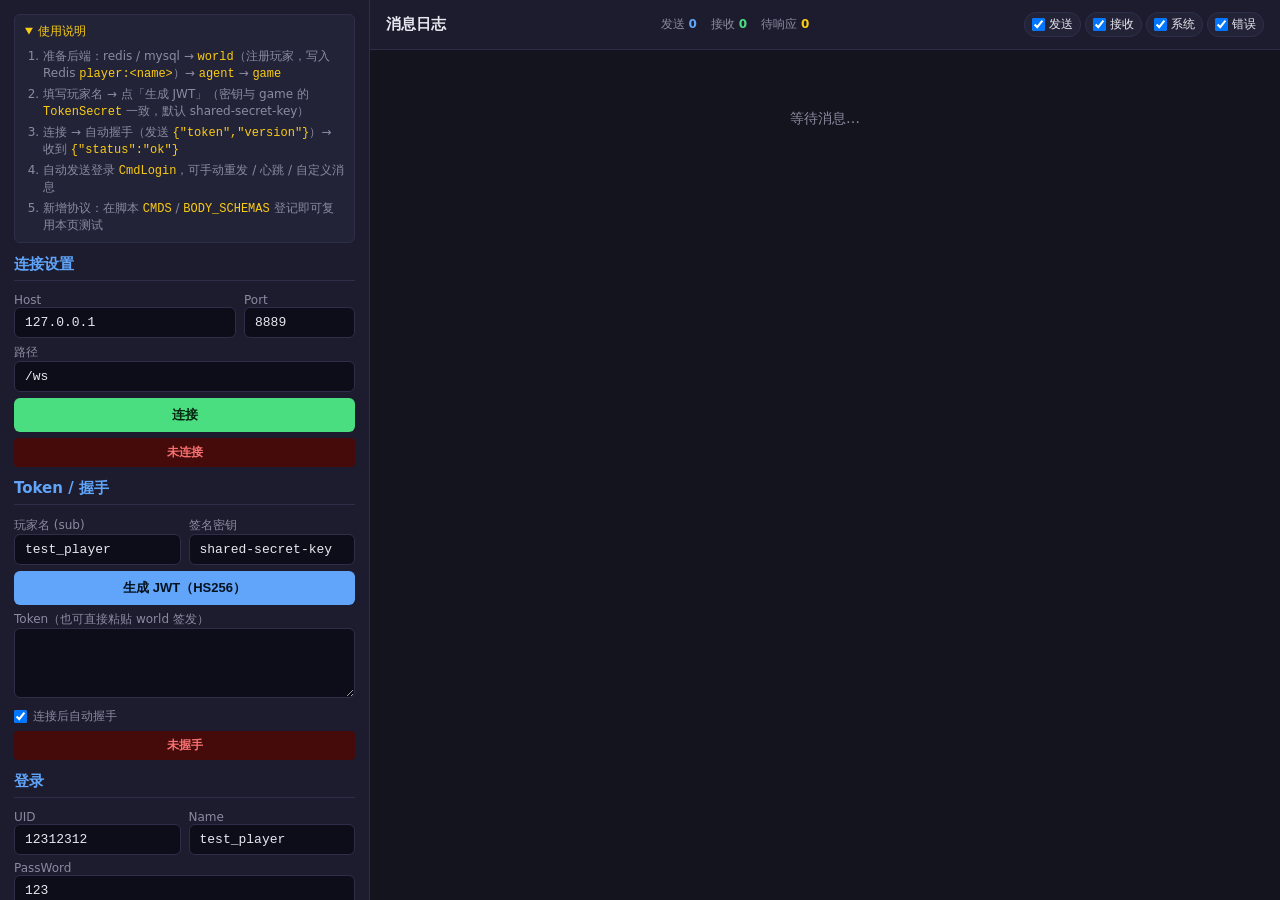
==== client/ws_protocol_test.html @ 37faf75b "chore: 删除旧测试客户端 移除 client 目录下旧 Go 客户端（client1/rpc_client/unified/ws）与 ws_test.html，保留 ws_protocol_te" ====
<!DOCTYPE html>
<html lang="zh-CN">
<head>
<meta charset="UTF-8">
<meta name="viewport" content="width=device-width, initial-scale=1.0">
<title>Simple Game — WebSocket 协议测试台</title>
<style>
  :root {
    --bg:#14141f; --panel:#1c1c2e; --panel2:#232338; --border:#2e2e4a;
    --text:#e8e8f0; --dim:#8a8aa0; --green:#4ade80; --red:#f87171;
    --blue:#60a5fa; --yellow:#facc15; --purple:#c084fc;
    --mono:'Cascadia Code','Consolas','Courier New',monospace;
  }
  * { box-sizing:border-box; margin:0; padding:0 }
  body { font-family:'Segoe UI','Microsoft YaHei',system-ui,sans-serif; background:var(--bg);
         color:var(--text); height:100vh; overflow:hidden; display:flex }
  ::-webkit-scrollbar { width:8px; height:8px }
  ::-webkit-scrollbar-thumb { background:var(--border); border-radius:4px }
  ::-webkit-scrollbar-track { background:transparent }

  /* ── 左侧面板 ── */
  aside { width:370px; min-width:370px; background:var(--panel); border-right:1px solid var(--border);
          display:flex; flex-direction:column; overflow-y:auto; padding:14px; gap:12px }
  aside h2 { font-size:15px; color:var(--blue); border-bottom:1px solid var(--border); padding-bottom:6px }
  aside h3 { font-size:12px; color:var(--dim); margin-top:2px }
  section { display:flex; flex-direction:column; gap:6px }
  label { font-size:12px; color:var(--dim); display:block }
  input,select,textarea { width:100%; padding:7px 10px; border:1px solid var(--border); border-radius:6px;
          font-size:13px; outline:none; background:#0d0d1a; color:var(--text); font-family:var(--mono) }
  input:focus,select:focus,textarea:focus { border-color:var(--blue) }
  textarea { resize:vertical; min-height:52px }
  button { cursor:pointer; font-weight:600; border:none; border-radius:6px; padding:8px 12px;
           font-size:13px; transition:filter .15s }
  button:hover { filter:brightness(1.12) }
  button:active { filter:brightness(.94) }
  .row { display:flex; gap:8px }
  .row>* { flex:1; min-width:0 }
  .btn-connect { background:var(--green); color:#06240f }
  .btn-connect.connected { background:var(--red); color:#2b0606 }
  .btn-primary { background:var(--blue); color:#04121f }
  .btn-heart { background:#22d3ee; color:#041318 }
  .btn-plain { background:var(--panel2); color:var(--text); border:1px solid var(--border) }
  .btn-ghost { background:transparent; color:var(--dim); border:1px dashed var(--border) }
  .status { font-size:12px; padding:6px 10px; border-radius:4px; text-align:center; font-weight:600 }
  .status.on { background:#14532d; color:var(--green) }
  .status.off { background:#450a0a; color:var(--red) }
  .chk { display:flex; align-items:center; gap:6px; font-size:12px; color:var(--dim) }
  .chk input { width:auto }
  .preset-btns { display:flex; flex-wrap:wrap; gap:5px }
  .preset-btns button { width:auto; padding:5px 10px; font-size:12px }
  details.help { background:var(--panel2); border:1px solid var(--border); border-radius:6px; padding:8px 10px }
  details.help summary { cursor:pointer; font-size:12px; color:var(--yellow) }
  details.help ol { margin:8px 0 0 18px; font-size:12px; color:var(--dim); display:flex; flex-direction:column; gap:4px }
  details.help code { color:var(--yellow); font-family:var(--mono) }
  .field-label { display:flex; justify-content:space-between; align-items:baseline }
  .field-label .hint { color:var(--dim); font-size:11px }
  .token-box textarea { min-height:70px; font-size:11px; word-break:break-all }

  /* ── 右侧消息区 ── */
  main { flex:1; display:flex; flex-direction:column; min-width:0 }
  .main-head { padding:12px 16px; background:var(--panel); border-bottom:1px solid var(--border);
               display:flex; justify-content:space-between; align-items:center; gap:12px; flex-wrap:wrap }
  .main-head h2 { font-size:15px }
  .stats { font-size:12px; color:var(--dim); display:flex; gap:14px }
  .stats b { color:var(--text) }
  .stats .s-sent b { color:var(--blue) }
  .stats .s-recv b { color:var(--green) }
  .stats .s-pend b { color:var(--yellow) }
  .filters { display:flex; gap:4px; align-items:center; font-size:12px; color:var(--dim) }
  .filters label { display:flex; align-items:center; gap:4px; cursor:pointer; padding:3px 7px;
                   border:1px solid var(--border); border-radius:12px }
  .filters label.on { background:var(--panel2); color:var(--text) }
  .filters input { width:auto }

  .log-list { flex:1; overflow-y:auto; padding:10px 14px; display:flex; flex-direction:column; gap:6px }
  .entry { padding:7px 10px; border-radius:5px; font-size:12.5px; font-family:var(--mono);
           line-height:1.55; white-space:pre-wrap; word-break:break-all; border-left:3px solid transparent }
  .entry .ts { color:var(--dim); margin-right:8px; font-size:11px }
  .entry .arrow { font-weight:700 }
  .entry .label { background:var(--panel2); padding:1px 6px; border-radius:3px; font-size:11px }
  .entry .cmd { color:var(--purple) }
  .entry .match { color:var(--green); font-weight:600 }
  .entry .pill { padding:1px 6px; border-radius:3px; font-size:11px; font-weight:700 }
  .entry .pill.t1 { background:#1e3a8a55; color:var(--blue) }
  .entry .pill.t2 { background:#14532d55; color:var(--green) }
  .entry .pill.t3 { background:#4a044e55; color:var(--purple) }
  .entry details { margin-top:4px }
  .entry summary { cursor:pointer; color:var(--dim); font-size:11.5px }
  .entry .kv { color:var(--dim); font-size:11.5px; margin-top:3px }
  .entry .err-text { color:var(--red) }
  .entry .hex { color:#7dd3fc; font-size:11px; word-break:break-all }
  .entry.sent { background:#1e3a8a22; border-left-color:var(--blue) }
  .entry.sent .arrow { color:var(--blue) }
  .entry.recv { background:#14532d22; border-left-color:var(--green) }
  .entry.recv .arrow { color:var(--green) }
  .entry.info { background:#713f1218; border-left-color:var(--yellow) }
  .entry.handshake { background:#1e3a8a33; border-left-color:var(--blue) }
  .entry.server { background:#4a044e22; border-left-color:var(--purple) }
  .entry.error { background:#7f1d1d30; border-left-color:var(--red) }
  .empty { color:var(--dim); text-align:center; margin-top:50px; font-size:14px }
</style>
</head>
<body>

<aside>
  <details class="help" open>
    <summary>使用说明</summary>
    <ol>
      <li>准备后端：redis / mysql → <code>world</code>（注册玩家，写入 Redis <code>player:&lt;name&gt;</code>）→ <code>agent</code> → <code>game</code></li>
      <li>填写玩家名 → 点「生成 JWT」（密钥与 game 的 <code>TokenSecret</code> 一致，默认 shared-secret-key）</li>
      <li>连接 → 自动握手（发送 <code>{"token","version"}</code>）→ 收到 <code>{"status":"ok"}</code></li>
      <li>自动发送登录 <code>CmdLogin</code>，可手动重发 / 心跳 / 自定义消息</li>
      <li>新增协议：在脚本 <code>CMDS</code> / <code>BODY_SCHEMAS</code> 登记即可复用本页测试</li>
    </ol>
  </details>

  <h2>连接设置</h2>
  <section>
    <div class="row">
      <div style="flex:2"><label>Host</label><input id="host" value="127.0.0.1"></div>
      <div style="flex:1"><label>Port</label><input id="port" value="8889"></div>
    </div>
    <div><label>路径</label><input id="path" value="/ws"></div>
    <button id="btnConn" class="btn-connect" onclick="toggleConnect()">连接</button>
    <div id="status" class="status off">未连接</div>
  </section>

  <h2>Token / 握手</h2>
  <section>
    <div class="row">
      <div><label>玩家名 (sub)</label><input id="playerName" value="test_player"></div>
      <div><label>签名密钥</label><input id="tokenSecret" value="shared-secret-key"></div>
    </div>
    <button class="btn-primary" onclick="generateJWT()">生成 JWT（HS256）</button>
    <div class="token-box"><label>Token（也可直接粘贴 world 签发）</label><textarea id="tokenArea"></textarea></div>
    <label class="chk"><input type="checkbox" id="chkAutoHandshake" checked> 连接后自动握手</label>
    <div id="hsStatus" class="status off">未握手</div>
  </section>

  <h2>登录</h2>
  <section>
    <div class="row">
      <div><label>UID</label><input id="uid" value="12312312" type="number"></div>
      <div><label>Name</label><input id="name" value="test_player"></div>
    </div>
    <div><label>PassWord</label><input id="password" value="123"></div>
    <div class="row">
      <label class="chk"><input type="checkbox" id="chkAutoLogin" checked> 握手后自动登录</label>
      <label class="chk"><input type="checkbox" id="chkLoginToken" checked> 登录头带 token</label>
    </div>
    <button class="btn-primary" onclick="sendLogin()">发送登录 CmdLogin</button>
  </section>

  <h2>心跳</h2>
  <section>
    <div class="row">
      <button class="btn-heart" onclick="sendHeartbeat()">发送心跳</button>
      <button id="btnAutoHb" class="btn-plain" onclick="toggleAutoHb()">自动心跳: 关</button>
    </div>
  </section>

  <h2>自定义消息（复用）</h2>
  <section>
    <div class="row">
      <div><label>类型</label>
        <select id="msgTypeSel">
          <option value="1">1 Req 请求</option>
          <option value="2">2 Rsp 响应</option>
          <option value="3">3 Push 推送</option>
        </select>
      </div>
      <div><label>命令号</label>
        <select id="cmdSel"></select>
      </div>
    </div>
    <div class="row">
      <div><label>cmd (数字)</label><input id="cmdNum" value="1" type="number"></div>
      <div><label>msgID</label><input id="custMsgID" value="1" type="number"></div>
      <div><label>UID</label><input id="custUID" value="12312312" type="number"></div>
    </div>
    <div><label>Token（可选）</label><input id="custToken"></div>
    <div class="field-label">
      <label>Body（JSON 或 HEX）</label>
      <span class="hint">
        <label class="chk" style="display:inline-flex"><input type="radio" name="bodyMode" id="bodyModeJson" checked> JSON</label>
        <label class="chk" style="display:inline-flex"><input type="radio" name="bodyMode" id="bodyModeHex"> HEX</label>
      </span>
    </div>
    <textarea id="bodyJson" spellcheck="false"></textarea>
    <input id="bodyHex" placeholder="如 08 01 12 03 61 62 63" style="display:none">
    <button class="btn-primary" onclick="sendCustom()">发送自定义消息</button>
  </section>

  <h2>预设</h2>
  <section class="preset-btns">
    <button onclick="presetLogin('player_001')">player_001 登录</button>
    <button onclick="presetLogin('player_002')">player_002 登录</button>
    <button onclick="presetLogin('player_003')">player_003 登录</button>
    <button onclick="sendHeartbeat()">心跳 ×1</button>
    <button onclick="heartbeatN(3)">心跳 ×3</button>
  </section>

  <button class="btn-ghost" onclick="clearLog()">清空日志</button>
</aside>

<main>
  <div class="main-head">
    <h2>消息日志</h2>
    <div class="stats">
      <span class="s-sent">发送 <b id="statSent">0</b></span>
      <span class="s-recv">接收 <b id="statRecv">0</b></span>
      <span class="s-pend">待响应 <b id="statPend">0</b></span>
    </div>
    <div class="filters">
      <label class="on"><input type="checkbox" data-filter="sent" checked> 发送</label>
      <label class="on"><input type="checkbox" data-filter="recv" checked> 接收</label>
      <label class="on"><input type="checkbox" data-filter="sys" checked> 系统</label>
      <label class="on"><input type="checkbox" data-filter="error" checked> 错误</label>
    </div>
  </div>
  <div class="log-list" id="logList">
    <div class="empty">等待消息…</div>
  </div>
</main>

<script>
"use strict";

// ═══════════ 编解码核心（无 DOM 依赖，可被 node 单测引用） ═══════════

const te = new TextEncoder();
const td = new TextDecoder('utf-8', { fatal: true });

function concatBytes(parts) {
  let total = 0;
  for (const p of parts) total += p.length;
  const out = new Uint8Array(total);
  let off = 0;
  for (const p of parts) { out.set(p, off); off += p.length; }
  return out;
}

// LEB128 无符号 varint（与 Go protowire.AppendVarint 一致）
function varintBytes(n) {
  n = Math.trunc(n);
  if (!Number.isFinite(n) || n < 0) throw new Error('varint 不支持的值: ' + n);
  const out = [];
  while (n >= 0x80) {
    out.push((n & 0x7f) | 0x80);
    n = Math.floor(n / 128);
  }
  out.push(n);
  return Uint8Array.from(out);
}

function readVarint(u8, pos) {
  let value = 0, shift = 0;
  for (let i = 0; i < 10; i++) {
    if (pos + i >= u8.length) throw new Error('varint 数据截断');
    const b = u8[pos + i];
    value += (b & 0x7f) * Math.pow(2, shift);
    if ((b & 0x80) === 0) return { value, pos: pos + i + 1 };
    shift += 7;
  }
  throw new Error('varint 超过 10 字节');
}

function tagBytes(field, wire) { return varintBytes((field << 3) | wire); }
function bytesField(u8) { return concatBytes([varintBytes(u8.length), u8]); }
function strFieldBytes(s) { return bytesField(te.encode(s)); }

function readBytes(u8, pos) {
  const len = readVarint(u8, pos);
  const end = len.pos + len.value;
  if (end > u8.length) throw new Error('bytes 数据截断');
  return { bytes: u8.slice(len.pos, end), pos: end };
}

function readString(u8, pos) {
  const r = readBytes(u8, pos);
  return { value: td.decode(r.bytes), pos: r.pos };
}

function skipField(u8, pos, wire) {
  if (wire === 0) return readVarint(u8, pos).pos;
  if (wire === 1) { if (pos + 8 > u8.length) throw new Error('fixed64 截断'); return pos + 8; }
  if (wire === 2) return readBytes(u8, pos).pos;
  if (wire === 5) { if (pos + 4 > u8.length) throw new Error('fixed32 截断'); return pos + 4; }
  throw new Error('未知 wire type: ' + wire);
}

// 信封 Msg：1=msg_type(varint) 2=msg_id(varint) 3=uid(varint)
//           4=token(string) 5=cmd(varint) 6=body(bytes)
function encodeMsg(m) {
  const parts = [];
  if (m.msgType) parts.push(tagBytes(1, 0), varintBytes(m.msgType));
  if (m.msgID) parts.push(tagBytes(2, 0), varintBytes(m.msgID));
  if (m.uid) parts.push(tagBytes(3, 0), varintBytes(m.uid));
  if (m.token) parts.push(tagBytes(4, 2), strFieldBytes(m.token));
  if (m.cmd) parts.push(tagBytes(5, 0), varintBytes(m.cmd));
  if (m.body && m.body.length) parts.push(tagBytes(6, 2), bytesField(m.body));
  return concatBytes(parts);
}

function decodeMsg(u8) {
  const m = { msgType: 0, msgID: 0, uid: 0, token: '', cmd: 0, body: new Uint8Array(0) };
  let pos = 0;
  while (pos < u8.length) {
    const tag = readVarint(u8, pos);
    pos = tag.pos;
    const field = Math.floor(tag.value / 8);
    const wire = tag.value % 8;
    switch (field) {
      case 1: {
        if (wire !== 0) throw new Error('字段1 期望 varint');
        const v = readVarint(u8, pos); pos = v.pos; m.msgType = v.value; break;
      }
      case 2: {
        if (wire !== 0) throw new Error('字段2 期望 varint');
        const v = readVarint(u8, pos); pos = v.pos; m.msgID = v.value; break;
      }
      case 3: {
        if (wire !== 0) throw new Error('字段3 期望 varint');
        const v = readVarint(u8, pos); pos = v.pos; m.uid = v.value; break;
      }
      case 4: {
        if (wire !== 2) throw new Error('字段4 期望 string');
        const v = readString(u8, pos); pos = v.pos; m.token = v.value; break;
      }
      case 5: {
        if (wire !== 0) throw new Error('字段5 期望 varint');
        const v = readVarint(u8, pos); pos = v.pos; m.cmd = v.value; break;
      }
      case 6: {
        if (wire !== 2) throw new Error('字段6 期望 bytes');
        const v = readBytes(u8, pos); pos = v.pos; m.body = v.bytes; break;
      }
      default: pos = skipField(u8, pos, wire);
    }
  }
  return m;
}

// 业务消息体字段表：字段名 → 字段号 / 类型
const BODY_SCHEMAS = {
  LoginReq: { fields: [['UUid', 1, 'int64'], ['Name', 2, 'string'], ['PassWord', 3, 'string']] },
  LoginRes: { fields: [['UUid', 1, 'int64'], ['Code', 2, 'int32']] },
  HeartReq: { fields: [] },
  HeartRes: { fields: [['Time', 1, 'int64']] },
  ErrorRes: { fields: [['Code', 1, 'int32'], ['Msg', 2, 'string']] },
};

function encodeBody(typeName, obj) {
  const spec = BODY_SCHEMAS[typeName];
  if (!spec) throw new Error('未知消息体类型: ' + typeName);
  const parts = [];
  for (const [key, fld, typ] of spec.fields) {
    const v = obj[key];
    if (v === undefined || v === null || v === '') continue;
    if (typ === 'string') {
      parts.push(tagBytes(fld, 2), strFieldBytes(String(v)));
    } else {
      const n = Number(v);
      if (!Number.isFinite(n) || n < 0) throw new Error('字段 ' + key + ' 不是合法非负整数: ' + v);
      parts.push(tagBytes(fld, 0), varintBytes(n));
    }
  }
  return concatBytes(parts);
}

function decodeBody(typeName, u8) {
  const spec = BODY_SCHEMAS[typeName];
  if (!spec) throw new Error('未知消息体类型: ' + typeName);
  const out = {};
  let pos = 0;
  while (pos < u8.length) {
    const tag = readVarint(u8, pos);
    pos = tag.pos;
    const field = Math.floor(tag.value / 8);
    const wire = tag.value % 8;
    const fld = spec.fields.find(f => f[1] === field);
    if (!fld) { pos = skipField(u8, pos, wire); continue; }
    const [key, , typ] = fld;
    if (typ === 'string') {
      if (wire !== 2) throw new Error('字段 ' + field + ' 期望 string');
      const v = readString(u8, pos); pos = v.pos; out[key] = v.value;
    } else {
      if (wire !== 0) throw new Error('字段 ' + field + ' 期望 varint');
      const v = readVarint(u8, pos); pos = v.pos; out[key] = v.value;
    }
  }
  return out;
}

// 命令号登记表：新增协议在这里加一行即可复用
const CMDS = [
  { cmd: 1, name: 'CmdLogin', req: 'LoginReq', rsp: 'LoginRes' },
  { cmd: 2, name: 'CmdLoginRsp', req: null, rsp: 'LoginRes' },
  { cmd: 3, name: 'CmdHeart', req: 'HeartReq', rsp: 'HeartRes' },
  { cmd: 4, name: 'CmdHeartRsp', req: null, rsp: 'HeartRes' },
  { cmd: 0xffff, name: 'CmdError', req: null, rsp: 'ErrorRes' },
];
const TYPE_NAMES = { 1: 'Req', 2: 'Rsp', 3: 'Push' };

function cmdName(cmd) {
  const c = CMDS.find(x => x.cmd === cmd);
  return c ? c.name : 'Cmd_' + cmd;
}
function bodyTypeFor(cmd, msgType) {
  const c = CMDS.find(x => x.cmd === cmd);
  if (!c) return null;
  return msgType === 2 ? c.rsp : (msgType === 1 ? c.req : (c.rsp || c.req));
}

function hexStr(u8) {
  if (!u8 || !u8.length) return '(空)';
  return Array.from(u8).map(b => b.toString(16).padStart(2, '0')).join(' ');
}

function esc(s) {
  return String(s).replace(/&/g, '&amp;').replace(/</g, '&lt;').replace(/>/g, '&gt;').replace(/"/g, '&quot;');
}

// ═══════════ UI 与连接逻辑 ═══════════

const $ = id => document.getElementById(id);
const logList = $('logList');
const hostEl = $('host'), portEl = $('port'), pathEl = $('path');
const btnConn = $('btnConn'), statusEl = $('status'), hsStatus = $('hsStatus');
const playerName = $('playerName'), tokenSecret = $('tokenSecret'), tokenEl = $('tokenArea');
const uidEl = $('uid'), nameEl = $('name'), passEl = $('password');
const chkAutoHandshake = $('chkAutoHandshake'), chkAutoLogin = $('chkAutoLogin'), chkLoginToken = $('chkLoginToken');
const btnAutoHb = $('btnAutoHb');
const msgTypeSel = $('msgTypeSel'), cmdSel = $('cmdSel'), cmdNum = $('cmdNum');
const custMsgID = $('custMsgID'), custUID = $('custUID'), custToken = $('custToken');
const bodyJson = $('bodyJson'), bodyHex = $('bodyHex');
const bodyModeJson = $('bodyModeJson'), bodyModeHex = $('bodyModeHex');

let ws = null;
let connected = false;
let handshakeDone = false;
let seq = 0;
let sentCount = 0;
let recvCount = 0;
let autoHbTimer = null;
const pending = new Map(); // msgID -> 请求命令名

const SAMPLES = {
  LoginReq: { UUid: 12312312, Name: 'test_player', PassWord: '123' },
  LoginRes: { UUid: 12312312, Code: 0 },
  HeartReq: {},
  HeartRes: { Time: 0 },
  ErrorRes: { Code: 1, Msg: 'error message' },
};

function nextMsgID() { return ++seq; }

// ── 日志 ──
function addLog(kind, html) {
  const empty = logList.querySelector('.empty');
  if (empty) empty.remove();
  const div = document.createElement('div');
  div.className = 'entry ' + kind;
  div.dataset.k = (kind === 'sent' || kind === 'recv' || kind === 'error') ? kind : 'sys';
  const ts = new Date().toLocaleTimeString('zh-CN', { hour12: false });
  div.innerHTML = '<span class="ts">' + ts + '</span>' + html;
  logList.appendChild(div);
  logList.scrollTop = logList.scrollHeight;
  applyFilter();
}

function fmtMsg(m, dir, label, matchText) {
  const tname = TYPE_NAMES[m.msgType] || ('Type' + m.msgType);
  const arrow = dir === 'sent' ? '↑' : '↓';
  const btype = bodyTypeFor(m.cmd, m.msgType);
  let bodyHtml = '';
  if (btype) {
    try {
      const obj = decodeBody(btype, m.body);
      bodyHtml = '<div class="kv">body（' + btype + '）: ' + esc(JSON.stringify(obj)) + '</div>';
    } catch (e) {
      bodyHtml = '<div class="kv err-text">body 解码失败: ' + esc(e.message) + '</div>';
    }
  } else if (m.body.length) {
    bodyHtml = '<div class="kv err-text">该命令未登记消息体类型，仅显示 HEX</div>';
  }
  const labelHtml = label ? ' <span class="label">' + esc(label) + '</span>' : '';
  const matchHtml = matchText ? ' <span class="match">✓ ' + esc(matchText) + '</span>' : '';
  const tokenHtml = m.token ? ' token=<b>' + esc(m.token) + '</b>' : '';
  return '<span class="arrow">' + arrow + '</span><b>' + (dir === 'sent' ? '发送' : '收到') + '</b>' + labelHtml +
    ' <span class="pill t' + m.msgType + '">' + tname + '</span>' +
    ' <span class="cmd">' + esc(cmdName(m.cmd)) + '(' + m.cmd + ')</span>' +
    ' msgID=<b>' + m.msgID + '</b> uid=<b>' + m.uid + '</b>' + tokenHtml +
    ' 字节=<b>' + m.body.length + '</b>' + matchHtml +
    '<details><summary>详情 / HEX</summary>' +
    bodyHtml +
    '<div class="kv hex">' + esc(hexStr(m.body)) + '</div>' +
    '</details>';
}

function applyFilter() {
  const checked = {};
  document.querySelectorAll('.filters input[type=checkbox]').forEach(cb => { checked[cb.dataset.filter] = cb.checked; });
  logList.querySelectorAll('.entry').forEach(el => {
    el.style.display = checked[el.dataset.k] ? '' : 'none';
  });
}

function updateStats() {
  $('statSent').textContent = sentCount;
  $('statRecv').textContent = recvCount;
  $('statPend').textContent = pending.size;
}

function clearLog() {
  logList.innerHTML = '<div class="empty">等待消息…</div>';
  sentCount = 0; recvCount = 0; pending.clear();
  updateStats();
}

// ── 连接 ──
function toggleConnect() { connected ? disconnect() : connect(); }

function connect() {
  const host = hostEl.value.trim() || '127.0.0.1';
  const port = portEl.value.trim() || '8889';
  const path = pathEl.value.trim() || '/ws';
  const url = 'ws://' + host + ':' + port + path;
  addLog('info', '正在连接 ' + esc(url) + ' ...');
  try {
    ws = new WebSocket(url);
  } catch (e) {
    addLog('error', '创建连接失败: ' + esc(e.message));
    return;
  }
  ws.binaryType = 'arraybuffer';
  ws.onopen = () => {
    connected = true;
    handshakeDone = false;
    updateUI();
    addLog('info', '已连接到 ' + esc(url));
    if (chkAutoHandshake.checked) setTimeout(sendHandshake, 100);
  };
  ws.onmessage = async ev => {
    if (typeof ev.data === 'string') { handleTextFrame(ev.data); return; }
    let buf;
    if (ev.data instanceof ArrayBuffer) buf = ev.data;
    else if (ev.data instanceof Blob) buf = await ev.data.arrayBuffer();
    else buf = ev.data;
    handleBinaryFrame(new Uint8Array(buf));
  };
  ws.onerror = () => addLog('error', 'WebSocket 错误');
  ws.onclose = ev => {
    connected = false;
    handshakeDone = false;
    stopAutoHb();
    updateUI();
    addLog('info', '连接已关闭 (code=' + ev.code + ')');
    ws = null;
  };
}

function disconnect() {
  stopAutoHb();
  if (ws) { ws.close(1000, '用户主动断开'); ws = null; }
  connected = false;
  handshakeDone = false;
  updateUI();
}

function updateUI() {
  if (connected) {
    btnConn.textContent = '断开';
    btnConn.classList.add('connected');
    statusEl.textContent = '已连接';
    statusEl.className = 'status on';
  } else {
    btnConn.textContent = '连接';
    btnConn.classList.remove('connected');
    statusEl.textContent = '未连接';
    statusEl.className = 'status off';
  }
  if (handshakeDone) {
    hsStatus.textContent = '握手成功';
    hsStatus.className = 'status on';
  } else {
    hsStatus.textContent = '未握手';
    hsStatus.className = 'status off';
  }
}

// ── 收帧 ──
function handleTextFrame(text) {
  addLog('server', '服务端文本打印: ' + esc(text));
}

function handleBinaryFrame(u8) {
  recvCount++;
  updateStats();
  // 1) 握手 / 系统 JSON（agent 用二进制帧转发 {"status":"ok"}）
  try {
    const txt = td.decode(u8);
    const obj = JSON.parse(txt);
    if (obj && typeof obj === 'object' && obj.status) {
      if (obj.status === 'ok') {
        handshakeDone = true;
        updateUI();
        addLog('handshake', '握手成功: ' + esc(txt));
        if (chkAutoLogin.checked) setTimeout(sendLogin, 200);
      } else {
        addLog('error', '握手失败: ' + esc(txt));
      }
      return;
    }
    addLog('server', '服务器 JSON 消息: ' + esc(txt));
    return;
  } catch (_) { /* 不是 JSON，按协议信封解析 */ }
  // 2) 协议信封 Msg
  try {
    const m = decodeMsg(u8);
    let matchText = '';
    if (m.msgType === 2 && pending.has(m.msgID)) {
      matchText = '响应 ' + pending.get(m.msgID) + ' (msgID=' + m.msgID + ')';
      pending.delete(m.msgID);
    }
    addLog('recv', fmtMsg(m, 'recv', null, matchText));
    updateStats();
  } catch (e) {
    addLog('error', '协议帧解析失败: ' + esc(e.message) +
      '<div class="kv hex">' + esc(hexStr(u8)) + '</div>');
  }
}

// ── 发送 ──
function sendHandshake() {
  if (!connected || !ws) { addLog('error', '未连接'); return; }
  const token = tokenEl.value.trim();
  if (!token) {
    addLog('error', 'Token 为空：先「生成 JWT」或粘贴 world 签发的 token');
    return;
  }
  const json = JSON.stringify({ token: token, version: 1 });
  ws.send(json);
  addLog('sent', '握手: ' + esc(json));
}

function sendMsg(m, label) {
  if (!connected || !ws) { addLog('error', '未连接，无法发送'); return; }
  let bytes;
  try { bytes = encodeMsg(m); } catch (e) { addLog('error', '编码失败: ' + esc(e.message)); return; }
  ws.send(bytes);
  sentCount++;
  if (m.msgType === 1) pending.set(m.msgID, cmdName(m.cmd));
  addLog('sent', fmtMsg(m, 'sent', label));
  updateStats();
}

function sendLogin() {
  const uid = parseInt(uidEl.value) || 12312312;
  let body;
  try {
    body = encodeBody('LoginReq', {
      UUid: uid,
      Name: nameEl.value.trim() || 'test_player',
      PassWord: passEl.value.trim() || '123',
    });
  } catch (e) { addLog('error', '登录 body 编码失败: ' + esc(e.message)); return; }
  sendMsg({
    msgType: 1,
    msgID: nextMsgID(),
    uid: uid,
    token: chkLoginToken.checked ? tokenEl.value.trim() : '',
    cmd: 1,
    body: body,
  }, '登录');
}

function sendHeartbeat() {
  const uid = parseInt(uidEl.value) || 12312312;
  sendMsg({
    msgType: 1,
    msgID: nextMsgID(),
    uid: uid,
    token: '',
    cmd: 3,
    body: new Uint8Array(0),
  }, '心跳');
}

function sendCustom() {
  const msgType = parseInt(msgTypeSel.value) || 1;
  const cmd = parseInt(cmdNum.value);
  if (!Number.isFinite(cmd) || cmd < 0) { addLog('error', '命令号非法'); return; }
  const uid = parseInt(custUID.value) || 0;
  const msgID = parseInt(custMsgID.value) || nextMsgID();
  let body;
  try {
    if (bodyModeHex.checked) {
      body = parseHex(bodyHex.value);
    } else {
      const obj = JSON.parse(bodyJson.value || '{}');
      const btype = bodyTypeFor(cmd, msgType) || 'HeartReq';
      body = encodeBody(btype, obj);
    }
  } catch (e) { addLog('error', 'body 处理失败: ' + esc(e.message)); return; }
  sendMsg({ msgType, msgID, uid, token: custToken.value.trim(), cmd, body }, '自定义');
}

function parseHex(s) {
  const clean = s.replace(/[\s,]+/g, '');
  if (!clean) return new Uint8Array(0);
  if (!/^[0-9a-fA-F]+$/.test(clean) || clean.length % 2 !== 0) {
    throw new Error('HEX 格式非法（需偶数个十六进制字符）');
  }
  const out = new Uint8Array(clean.length / 2);
  for (let i = 0; i < out.length; i++) out[i] = parseInt(clean.substr(i * 2, 2), 16);
  return out;
}

// ── 心跳自动发送 ──
function toggleAutoHb() { autoHbTimer ? stopAutoHb() : startAutoHb(); }
function startAutoHb() {
  autoHbTimer = setInterval(sendHeartbeat, 3000);
  btnAutoHb.textContent = '自动心跳: 开';
  btnAutoHb.style.background = 'var(--green)';
  btnAutoHb.style.color = '#06240f';
  sendHeartbeat();
  addLog('info', '自动心跳已开启（3s 间隔）');
}
function stopAutoHb() {
  if (autoHbTimer) { clearInterval(autoHbTimer); autoHbTimer = null; }
  btnAutoHb.textContent = '自动心跳: 关';
  btnAutoHb.style.background = 'var(--panel2)';
  btnAutoHb.style.color = 'var(--text)';
}
function heartbeatN(n) {
  for (let i = 0; i < n; i++) setTimeout(sendHeartbeat, i * 200);
}

// ── Token 生成 ──
function b64url(u8) {
  let s = '';
  for (let i = 0; i < u8.length; i++) s += String.fromCharCode(u8[i]);
  return btoa(s).replace(/\+/g, '-').replace(/\//g, '_').replace(/=+$/, '');
}

async function generateJWT() {
  const sub = playerName.value.trim();
  const secret = tokenSecret.value.trim();
  if (!sub) { addLog('error', '请先填写玩家名（JWT 的 sub）'); return; }
  if (!secret) { addLog('error', '请填写签名密钥（与 game TokenSecret 一致）'); return; }
  if (!window.crypto || !crypto.subtle) {
    addLog('error', '当前环境不支持 Web Crypto：请用 https / localhost / file:// 打开本页');
    return;
  }
  try {
    const header = b64url(te.encode(JSON.stringify({ alg: 'HS256', typ: 'JWT' })));
    const payload = b64url(te.encode(JSON.stringify({ sub: sub })));
    const data = header + '.' + payload;
    const key = await crypto.subtle.importKey('raw', te.encode(secret),
      { name: 'HMAC', hash: 'SHA-256' }, false, ['sign']);
    const sig = new Uint8Array(await crypto.subtle.sign('HMAC', key, te.encode(data)));
    tokenEl.value = data + '.' + b64url(sig);
    addLog('info', '已生成 HS256 JWT（sub=' + esc(sub) + '），可用作握手 token');
  } catch (e) {
    addLog('error', '生成 token 失败: ' + esc(e.message));
  }
}

// ── 预设 / 自定义消息辅助 ──
function presetLogin(name) {
  nameEl.value = name;
  playerName.value = name;
  sendLogin();
}

function loadSample(btype) {
  if (SAMPLES[btype]) bodyJson.value = JSON.stringify(SAMPLES[btype], null, 2);
}

function onCmdSelect() {
  const val = parseInt(cmdSel.value);
  if (!Number.isFinite(val)) return;
  cmdNum.value = val;
  const c = CMDS.find(x => x.cmd === val);
  if (!c) return;
  if (c.req && !c.rsp) msgTypeSel.value = '1';
  const btype = c.req || c.rsp;
  if (btype) loadSample(btype);
}

function toggleBodyMode() {
  bodyJson.style.display = bodyModeJson.checked ? '' : 'none';
  bodyHex.style.display = bodyModeHex.checked ? '' : 'none';
}

// ── 初始化 ──
function init() {
  for (const c of CMDS) {
    const opt = document.createElement('option');
    opt.value = c.cmd;
    opt.textContent = c.name + ' (' + c.cmd + ')';
    cmdSel.appendChild(opt);
  }
  onCmdSelect();
  toggleBodyMode();
  bodyModeJson.addEventListener('change', toggleBodyMode);
  bodyModeHex.addEventListener('change', toggleBodyMode);
  document.querySelectorAll('.filters input[type=checkbox]').forEach(cb => {
    cb.addEventListener('change', () => {
      cb.closest('label').classList.toggle('on', cb.checked);
      applyFilter();
    });
  });
  updateUI();
  updateStats();
}

init();
</script>
</body>
</html>
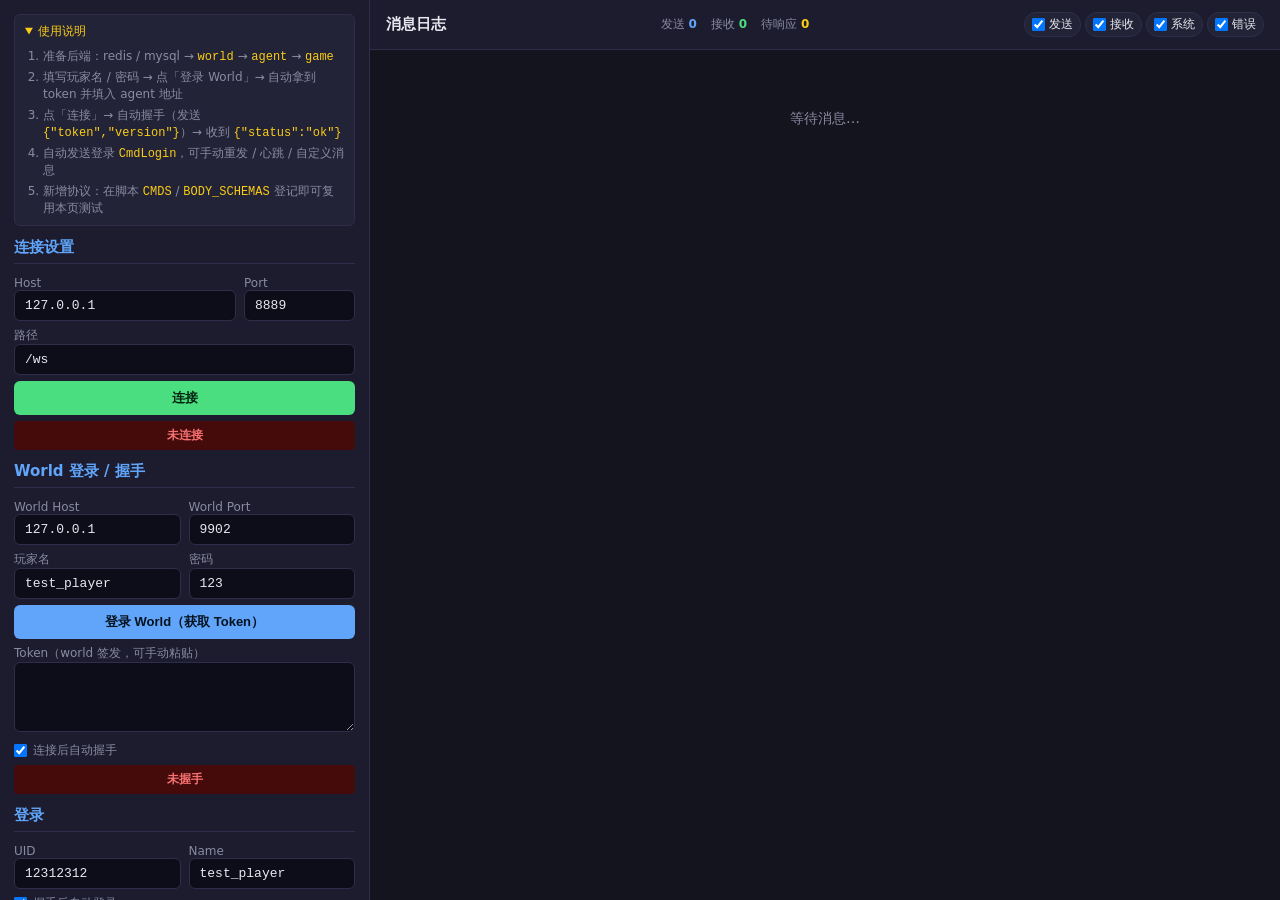
==== commit 2c4c481b: "refactor: 持久化与网关链路重构（配置下沉 actor + agent 一次鉴权 + game 长连接多路复用） 持久化：表名/Redis 前缀/MySQL 库名由 actor 通过 Pers" ====
--- a/client/ws_protocol_test.html
+++ b/client/ws_protocol_test.html
@@ -106,9 +106,9 @@
   <details class="help" open>
     <summary>使用说明</summary>
     <ol>
-      <li>准备后端：redis / mysql → <code>world</code>（注册玩家，写入 Redis <code>player:&lt;name&gt;</code>）→ <code>agent</code> → <code>game</code></li>
-      <li>填写玩家名 → 点「生成 JWT」（密钥与 game 的 <code>TokenSecret</code> 一致，默认 shared-secret-key）</li>
-      <li>连接 → 自动握手（发送 <code>{"token","version"}</code>）→ 收到 <code>{"status":"ok"}</code></li>
+      <li>准备后端：redis / mysql → <code>world</code> → <code>agent</code> → <code>game</code></li>
+      <li>填写玩家名 / 密码 → 点「登录 World」→ 自动拿到 token 并填入 agent 地址</li>
+      <li>点「连接」→ 自动握手（发送 <code>{"token","version"}</code>）→ 收到 <code>{"status":"ok"}</code></li>
       <li>自动发送登录 <code>CmdLogin</code>，可手动重发 / 心跳 / 自定义消息</li>
       <li>新增协议：在脚本 <code>CMDS</code> / <code>BODY_SCHEMAS</code> 登记即可复用本页测试</li>
     </ol>
@@ -125,14 +125,18 @@
     <div id="status" class="status off">未连接</div>
   </section>
 
-  <h2>Token / 握手</h2>
+  <h2>World 登录 / 握手</h2>
   <section>
     <div class="row">
-      <div><label>玩家名 (sub)</label><input id="playerName" value="test_player"></div>
-      <div><label>签名密钥</label><input id="tokenSecret" value="shared-secret-key"></div>
-    </div>
-    <button class="btn-primary" onclick="generateJWT()">生成 JWT（HS256）</button>
-    <div class="token-box"><label>Token（也可直接粘贴 world 签发）</label><textarea id="tokenArea"></textarea></div>
+      <div><label>World Host</label><input id="worldHost" value="127.0.0.1"></div>
+      <div><label>World Port</label><input id="worldPort" value="9902"></div>
+    </div>
+    <div class="row">
+      <div><label>玩家名</label><input id="playerName" value="test_player"></div>
+      <div><label>密码</label><input id="password" value="123"></div>
+    </div>
+    <button class="btn-primary" onclick="worldLogin()">登录 World（获取 Token）</button>
+    <div class="token-box"><label>Token（world 签发，可手动粘贴）</label><textarea id="tokenArea"></textarea></div>
     <label class="chk"><input type="checkbox" id="chkAutoHandshake" checked> 连接后自动握手</label>
     <div id="hsStatus" class="status off">未握手</div>
   </section>
@@ -143,10 +147,8 @@
       <div><label>UID</label><input id="uid" value="12312312" type="number"></div>
       <div><label>Name</label><input id="name" value="test_player"></div>
     </div>
-    <div><label>PassWord</label><input id="password" value="123"></div>
     <div class="row">
       <label class="chk"><input type="checkbox" id="chkAutoLogin" checked> 握手后自动登录</label>
-      <label class="chk"><input type="checkbox" id="chkLoginToken" checked> 登录头带 token</label>
     </div>
     <button class="btn-primary" onclick="sendLogin()">发送登录 CmdLogin</button>
   </section>
@@ -155,7 +157,7 @@
   <section>
     <div class="row">
       <button class="btn-heart" onclick="sendHeartbeat()">发送心跳</button>
-      <button id="btnAutoHb" class="btn-plain" onclick="toggleAutoHb()">自动心跳: 关</button>
+      <button id="btnAutoHb" class="btn-plain" onclick="toggleAutoHb()">自动心跳: 开</button>
     </div>
   </section>
 
@@ -178,7 +180,6 @@
       <div><label>msgID</label><input id="custMsgID" value="1" type="number"></div>
       <div><label>UID</label><input id="custUID" value="12312312" type="number"></div>
     </div>
-    <div><label>Token（可选）</label><input id="custToken"></div>
     <div class="field-label">
       <label>Body（JSON 或 HEX）</label>
       <span class="hint">
@@ -427,12 +428,13 @@
 const logList = $('logList');
 const hostEl = $('host'), portEl = $('port'), pathEl = $('path');
 const btnConn = $('btnConn'), statusEl = $('status'), hsStatus = $('hsStatus');
-const playerName = $('playerName'), tokenSecret = $('tokenSecret'), tokenEl = $('tokenArea');
+const worldHost = $('worldHost'), worldPort = $('worldPort');
+const playerName = $('playerName'), tokenEl = $('tokenArea');
 const uidEl = $('uid'), nameEl = $('name'), passEl = $('password');
-const chkAutoHandshake = $('chkAutoHandshake'), chkAutoLogin = $('chkAutoLogin'), chkLoginToken = $('chkLoginToken');
+const chkAutoHandshake = $('chkAutoHandshake'), chkAutoLogin = $('chkAutoLogin');
 const btnAutoHb = $('btnAutoHb');
 const msgTypeSel = $('msgTypeSel'), cmdSel = $('cmdSel'), cmdNum = $('cmdNum');
-const custMsgID = $('custMsgID'), custUID = $('custUID'), custToken = $('custToken');
+const custMsgID = $('custMsgID'), custUID = $('custUID');
 const bodyJson = $('bodyJson'), bodyHex = $('bodyHex');
 const bodyModeJson = $('bodyModeJson'), bodyModeHex = $('bodyModeHex');
 
@@ -669,7 +671,6 @@
     msgType: 1,
     msgID: nextMsgID(),
     uid: uid,
-    token: chkLoginToken.checked ? tokenEl.value.trim() : '',
     cmd: 1,
     body: body,
   }, '登录');
@@ -703,7 +704,7 @@
       body = encodeBody(btype, obj);
     }
   } catch (e) { addLog('error', 'body 处理失败: ' + esc(e.message)); return; }
-  sendMsg({ msgType, msgID, uid, token: custToken.value.trim(), cmd, body }, '自定义');
+  sendMsg({ msgType, msgID, uid, cmd, body }, '自定义');
 }
 
 function parseHex(s) {
@@ -737,33 +738,62 @@
   for (let i = 0; i < n; i++) setTimeout(sendHeartbeat, i * 200);
 }
 
-// ── Token 生成 ──
-function b64url(u8) {
-  let s = '';
-  for (let i = 0; i < u8.length; i++) s += String.fromCharCode(u8[i]);
-  return btoa(s).replace(/\+/g, '-').replace(/\//g, '_').replace(/=+$/, '');
-}
-
-async function generateJWT() {
-  const sub = playerName.value.trim();
-  const secret = tokenSecret.value.trim();
-  if (!sub) { addLog('error', '请先填写玩家名（JWT 的 sub）'); return; }
-  if (!secret) { addLog('error', '请填写签名密钥（与 game TokenSecret 一致）'); return; }
-  if (!window.crypto || !crypto.subtle) {
-    addLog('error', '当前环境不支持 Web Crypto：请用 https / localhost / file:// 打开本页');
-    return;
-  }
+// ── World 登录：先拿 token，再连 agent ──
+function decodeTokenPayload(token) {
   try {
-    const header = b64url(te.encode(JSON.stringify({ alg: 'HS256', typ: 'JWT' })));
-    const payload = b64url(te.encode(JSON.stringify({ sub: sub })));
-    const data = header + '.' + payload;
-    const key = await crypto.subtle.importKey('raw', te.encode(secret),
-      { name: 'HMAC', hash: 'SHA-256' }, false, ['sign']);
-    const sig = new Uint8Array(await crypto.subtle.sign('HMAC', key, te.encode(data)));
-    tokenEl.value = data + '.' + b64url(sig);
-    addLog('info', '已生成 HS256 JWT（sub=' + esc(sub) + '），可用作握手 token');
+    const parts = token.split('.');
+    if (parts.length !== 3) return null;
+    const b64 = parts[1].replace(/-/g, '+').replace(/_/g, '/');
+    const pad = (4 - (b64.length % 4)) % 4;
+    const raw = atob(b64 + '='.repeat(pad));
+    const bytes = Uint8Array.from(raw, c => c.charCodeAt(0));
+    return JSON.parse(td.decode(bytes));
+  } catch (_) { return null; }
+}
+
+async function worldLogin() {
+  const host = worldHost.value.trim() || '127.0.0.1';
+  const port = worldPort.value.trim() || '9902';
+  const name = playerName.value.trim() || 'test_player';
+  const pwd = passEl.value.trim() || '123';
+  const url = 'http://' + host + ':' + port + '/login';
+  addLog('info', 'World 登录: ' + esc(url) + ' name=' + esc(name));
+  try {
+    const resp = await fetch(url, {
+      method: 'POST',
+      headers: { 'Content-Type': 'application/json' },
+      body: JSON.stringify({ name: name, password: pwd }),
+    });
+    const text = await resp.text();
+    if (!resp.ok) {
+      addLog('error', 'World 登录失败 (' + resp.status + '): ' + esc(text));
+      return;
+    }
+    const obj = JSON.parse(text);
+    const token = obj.token, agentAddr = obj.agent_addr;
+    if (!token || !agentAddr) {
+      addLog('error', 'World 响应缺少 token / agent_addr');
+      return;
+    }
+    tokenEl.value = token;
+    const payload = decodeTokenPayload(token);
+    if (payload) {
+      if (payload.uid) uidEl.value = String(payload.uid);
+      if (payload.sub) {
+        playerName.value = payload.sub;
+        nameEl.value = payload.sub;
+      }
+      addLog('info', 'token 信息: sub=' + esc(payload.sub) + ' uid=' + payload.uid);
+    }
+    const parts = agentAddr.split(':');
+    if (parts.length === 2) {
+      hostEl.value = parts[0];
+      portEl.value = parts[1];
+    }
+    addLog('info', '已获取 token，agent 地址: ' + esc(agentAddr));
+    if (!connected) connect();
   } catch (e) {
-    addLog('error', '生成 token 失败: ' + esc(e.message));
+    addLog('error', 'World 登录异常: ' + esc(e.message));
   }
 }
 
@@ -817,6 +847,11 @@
 }
 
 init();
+// 自动心跳默认开启（连接后每 3s 发一次 CmdHeart）
+autoHbTimer = setInterval(sendHeartbeat, 3000);
+btnAutoHb.textContent = '自动心跳: 开';
+btnAutoHb.style.background = 'var(--green)';
+btnAutoHb.style.color = '#06240f';
 </script>
 </body>
 </html>
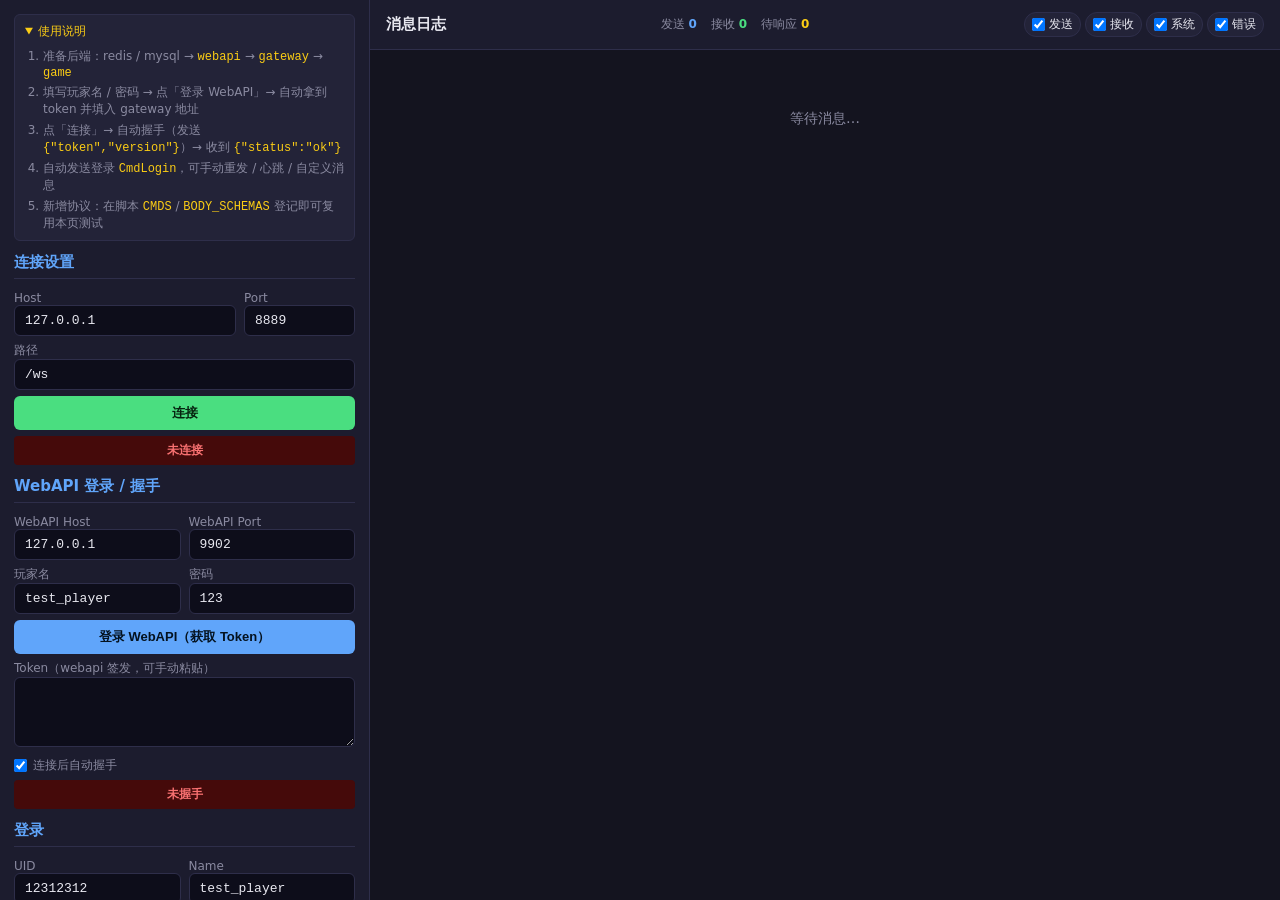
==== commit ede5766f: "refactor: agent/world 服务重命名为 gateway/webapi" ====
--- a/client/ws_protocol_test.html
+++ b/client/ws_protocol_test.html
@@ -106,8 +106,8 @@
   <details class="help" open>
     <summary>使用说明</summary>
     <ol>
-      <li>准备后端：redis / mysql → <code>world</code> → <code>agent</code> → <code>game</code></li>
-      <li>填写玩家名 / 密码 → 点「登录 World」→ 自动拿到 token 并填入 agent 地址</li>
+      <li>准备后端：redis / mysql → <code>webapi</code> → <code>gateway</code> → <code>game</code></li>
+      <li>填写玩家名 / 密码 → 点「登录 WebAPI」→ 自动拿到 token 并填入 gateway 地址</li>
       <li>点「连接」→ 自动握手（发送 <code>{"token","version"}</code>）→ 收到 <code>{"status":"ok"}</code></li>
       <li>自动发送登录 <code>CmdLogin</code>，可手动重发 / 心跳 / 自定义消息</li>
       <li>新增协议：在脚本 <code>CMDS</code> / <code>BODY_SCHEMAS</code> 登记即可复用本页测试</li>
@@ -125,18 +125,18 @@
     <div id="status" class="status off">未连接</div>
   </section>
 
-  <h2>World 登录 / 握手</h2>
+  <h2>WebAPI 登录 / 握手</h2>
   <section>
     <div class="row">
-      <div><label>World Host</label><input id="worldHost" value="127.0.0.1"></div>
-      <div><label>World Port</label><input id="worldPort" value="9902"></div>
+      <div><label>WebAPI Host</label><input id="webapiHost" value="127.0.0.1"></div>
+      <div><label>WebAPI Port</label><input id="webapiPort" value="9902"></div>
     </div>
     <div class="row">
       <div><label>玩家名</label><input id="playerName" value="test_player"></div>
       <div><label>密码</label><input id="password" value="123"></div>
     </div>
-    <button class="btn-primary" onclick="worldLogin()">登录 World（获取 Token）</button>
-    <div class="token-box"><label>Token（world 签发，可手动粘贴）</label><textarea id="tokenArea"></textarea></div>
+    <button class="btn-primary" onclick="webapiLogin()">登录 WebAPI（获取 Token）</button>
+    <div class="token-box"><label>Token（webapi 签发，可手动粘贴）</label><textarea id="tokenArea"></textarea></div>
     <label class="chk"><input type="checkbox" id="chkAutoHandshake" checked> 连接后自动握手</label>
     <div id="hsStatus" class="status off">未握手</div>
   </section>
@@ -159,6 +159,12 @@
       <button class="btn-heart" onclick="sendHeartbeat()">发送心跳</button>
       <button id="btnAutoHb" class="btn-plain" onclick="toggleAutoHb()">自动心跳: 开</button>
     </div>
+  </section>
+
+  <h2>Chat</h2>
+  <section>
+    <div><label>消息内容</label><input id="chatMsg" placeholder="输入聊天内容"></div>
+    <button class="btn-primary" onclick="sendChat()">发送 Chat (CmdSendChat)</button>
   </section>
 
   <h2>自定义消息（复用）</h2>
@@ -349,6 +355,8 @@
   HeartReq: { fields: [] },
   HeartRes: { fields: [['Time', 1, 'int64']] },
   ErrorRes: { fields: [['Code', 1, 'int32'], ['Msg', 2, 'string']] },
+  SendChatReq: { fields: [['UUid', 1, 'int64'], ['Msg', 2, 'string']] },
+  SendChatRsp: { fields: [['UUid', 1, 'int64']] },
 };
 
 function encodeBody(typeName, obj) {
@@ -399,6 +407,8 @@
   { cmd: 2, name: 'CmdLoginRsp', req: null, rsp: 'LoginRes' },
   { cmd: 3, name: 'CmdHeart', req: 'HeartReq', rsp: 'HeartRes' },
   { cmd: 4, name: 'CmdHeartRsp', req: null, rsp: 'HeartRes' },
+  { cmd: 5, name: 'CmdSendChat', req: 'SendChatReq', rsp: 'SendChatRsp' },
+  { cmd: 6, name: 'CmdSendChatRsp', req: null, rsp: 'SendChatRsp' },
   { cmd: 0xffff, name: 'CmdError', req: null, rsp: 'ErrorRes' },
 ];
 const TYPE_NAMES = { 1: 'Req', 2: 'Rsp', 3: 'Push' };
@@ -428,11 +438,12 @@
 const logList = $('logList');
 const hostEl = $('host'), portEl = $('port'), pathEl = $('path');
 const btnConn = $('btnConn'), statusEl = $('status'), hsStatus = $('hsStatus');
-const worldHost = $('worldHost'), worldPort = $('worldPort');
+const webapiHost = $('webapiHost'), webapiPort = $('webapiPort');
 const playerName = $('playerName'), tokenEl = $('tokenArea');
 const uidEl = $('uid'), nameEl = $('name'), passEl = $('password');
 const chkAutoHandshake = $('chkAutoHandshake'), chkAutoLogin = $('chkAutoLogin');
 const btnAutoHb = $('btnAutoHb');
+const chatMsg = $('chatMsg');
 const msgTypeSel = $('msgTypeSel'), cmdSel = $('cmdSel'), cmdNum = $('cmdNum');
 const custMsgID = $('custMsgID'), custUID = $('custUID');
 const bodyJson = $('bodyJson'), bodyHex = $('bodyHex');
@@ -453,6 +464,8 @@
   HeartReq: {},
   HeartRes: { Time: 0 },
   ErrorRes: { Code: 1, Msg: 'error message' },
+  SendChatReq: { UUid: 12312312, Msg: 'hello' },
+  SendChatRsp: { UUid: 12312312 },
 };
 
 function nextMsgID() { return ++seq; }
@@ -599,7 +612,7 @@
 function handleBinaryFrame(u8) {
   recvCount++;
   updateStats();
-  // 1) 握手 / 系统 JSON（agent 用二进制帧转发 {"status":"ok"}）
+  // 1) 握手 / 系统 JSON（gateway 用二进制帧转发 {"status":"ok"}）
   try {
     const txt = td.decode(u8);
     const obj = JSON.parse(txt);
@@ -638,7 +651,7 @@
   if (!connected || !ws) { addLog('error', '未连接'); return; }
   const token = tokenEl.value.trim();
   if (!token) {
-    addLog('error', 'Token 为空：先「生成 JWT」或粘贴 world 签发的 token');
+    addLog('error', 'Token 为空：先「生成 JWT」或粘贴 webapi 签发的 token');
     return;
   }
   const json = JSON.stringify({ token: token, version: 1 });
@@ -688,6 +701,24 @@
   }, '心跳');
 }
 
+function sendChat() {
+  const uid = parseInt(uidEl.value) || 12312312;
+  const msg = chatMsg.value.trim();
+  if (!msg) { addLog('error', 'Chat 消息为空，先输入内容'); return; }
+  let body;
+  try {
+    body = encodeBody('SendChatReq', { UUid: uid, Msg: msg });
+  } catch (e) { addLog('error', 'Chat body 编码失败: ' + esc(e.message)); return; }
+  sendMsg({
+    msgType: 1,
+    msgID: nextMsgID(),
+    uid: uid,
+    cmd: 5,
+    body: body,
+  }, 'Chat');
+  chatMsg.value = '';
+}
+
 function sendCustom() {
   const msgType = parseInt(msgTypeSel.value) || 1;
   const cmd = parseInt(cmdNum.value);
@@ -738,7 +769,7 @@
   for (let i = 0; i < n; i++) setTimeout(sendHeartbeat, i * 200);
 }
 
-// ── World 登录：先拿 token，再连 agent ──
+// ── WebAPI 登录：先拿 token，再连 gateway ──
 function decodeTokenPayload(token) {
   try {
     const parts = token.split('.');
@@ -751,13 +782,13 @@
   } catch (_) { return null; }
 }
 
-async function worldLogin() {
-  const host = worldHost.value.trim() || '127.0.0.1';
-  const port = worldPort.value.trim() || '9902';
+async function webapiLogin() {
+  const host = webapiHost.value.trim() || '127.0.0.1';
+  const port = webapiPort.value.trim() || '9902';
   const name = playerName.value.trim() || 'test_player';
   const pwd = passEl.value.trim() || '123';
   const url = 'http://' + host + ':' + port + '/login';
-  addLog('info', 'World 登录: ' + esc(url) + ' name=' + esc(name));
+  addLog('info', 'WebAPI 登录: ' + esc(url) + ' name=' + esc(name));
   try {
     const resp = await fetch(url, {
       method: 'POST',
@@ -766,13 +797,13 @@
     });
     const text = await resp.text();
     if (!resp.ok) {
-      addLog('error', 'World 登录失败 (' + resp.status + '): ' + esc(text));
+      addLog('error', 'WebAPI 登录失败 (' + resp.status + '): ' + esc(text));
       return;
     }
     const obj = JSON.parse(text);
-    const token = obj.token, agentAddr = obj.agent_addr;
-    if (!token || !agentAddr) {
-      addLog('error', 'World 响应缺少 token / agent_addr');
+    const token = obj.token, gatewayAddr = obj.gateway_addr;
+    if (!token || !gatewayAddr) {
+      addLog('error', 'WebAPI 响应缺少 token / gateway_addr');
       return;
     }
     tokenEl.value = token;
@@ -785,15 +816,15 @@
       }
       addLog('info', 'token 信息: sub=' + esc(payload.sub) + ' uid=' + payload.uid);
     }
-    const parts = agentAddr.split(':');
+    const parts = gatewayAddr.split(':');
     if (parts.length === 2) {
       hostEl.value = parts[0];
       portEl.value = parts[1];
     }
-    addLog('info', '已获取 token，agent 地址: ' + esc(agentAddr));
+    addLog('info', '已获取 token，gateway 地址: ' + esc(gatewayAddr));
     if (!connected) connect();
   } catch (e) {
-    addLog('error', 'World 登录异常: ' + esc(e.message));
+    addLog('error', 'WebAPI 登录异常: ' + esc(e.message));
   }
 }
 
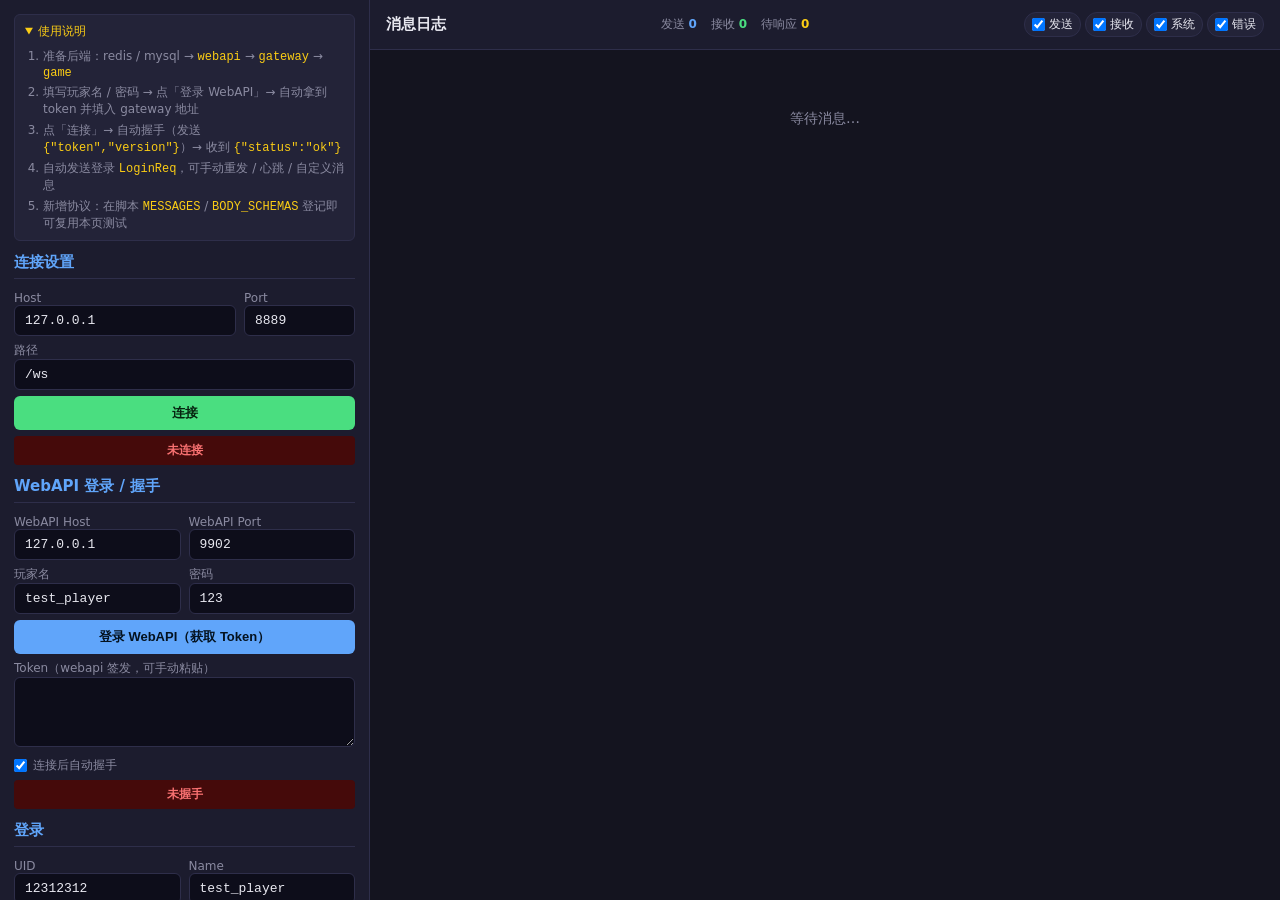
==== commit 57d15d6c: "refactor(route): 路由改为 Protobuf 消息名反射分发 - 信封 Msg 字段 5 由 cmd(uint16) 改为 name(string)：请求/响应/推送/错误均以 Pro" ====
--- a/client/ws_protocol_test.html
+++ b/client/ws_protocol_test.html
@@ -109,8 +109,8 @@
       <li>准备后端：redis / mysql → <code>webapi</code> → <code>gateway</code> → <code>game</code></li>
       <li>填写玩家名 / 密码 → 点「登录 WebAPI」→ 自动拿到 token 并填入 gateway 地址</li>
       <li>点「连接」→ 自动握手（发送 <code>{"token","version"}</code>）→ 收到 <code>{"status":"ok"}</code></li>
-      <li>自动发送登录 <code>CmdLogin</code>，可手动重发 / 心跳 / 自定义消息</li>
-      <li>新增协议：在脚本 <code>CMDS</code> / <code>BODY_SCHEMAS</code> 登记即可复用本页测试</li>
+      <li>自动发送登录 <code>LoginReq</code>，可手动重发 / 心跳 / 自定义消息</li>
+      <li>新增协议：在脚本 <code>MESSAGES</code> / <code>BODY_SCHEMAS</code> 登记即可复用本页测试</li>
     </ol>
   </details>
 
@@ -150,7 +150,7 @@
     <div class="row">
       <label class="chk"><input type="checkbox" id="chkAutoLogin" checked> 握手后自动登录</label>
     </div>
-    <button class="btn-primary" onclick="sendLogin()">发送登录 CmdLogin</button>
+    <button class="btn-primary" onclick="sendLogin()">发送登录 (LoginReq)</button>
   </section>
 
   <h2>心跳</h2>
@@ -164,7 +164,7 @@
   <h2>Chat</h2>
   <section>
     <div><label>消息内容</label><input id="chatMsg" placeholder="输入聊天内容"></div>
-    <button class="btn-primary" onclick="sendChat()">发送 Chat (CmdSendChat)</button>
+    <button class="btn-primary" onclick="sendChat()">发送 Chat (SendChatReq)</button>
   </section>
 
   <h2>自定义消息（复用）</h2>
@@ -177,12 +177,12 @@
           <option value="3">3 Push 推送</option>
         </select>
       </div>
-      <div><label>命令号</label>
+      <div><label>预设消息</label>
         <select id="cmdSel"></select>
       </div>
     </div>
     <div class="row">
-      <div><label>cmd (数字)</label><input id="cmdNum" value="1" type="number"></div>
+      <div><label>消息名</label><input id="cmdNum" value="LoginReq"></div>
       <div><label>msgID</label><input id="custMsgID" value="1" type="number"></div>
       <div><label>UID</label><input id="custUID" value="12312312" type="number"></div>
     </div>
@@ -297,20 +297,21 @@
 }
 
 // 信封 Msg：1=msg_type(varint) 2=msg_id(varint) 3=uid(varint)
-//           4=token(string) 5=cmd(varint) 6=body(bytes)
+//           4=token(string) 5=name(string) 6=body(bytes)
+// name 为业务 Protobuf 消息名（如 LoginReq / LoginRes），服务端按名称反射路由
 function encodeMsg(m) {
   const parts = [];
   if (m.msgType) parts.push(tagBytes(1, 0), varintBytes(m.msgType));
   if (m.msgID) parts.push(tagBytes(2, 0), varintBytes(m.msgID));
   if (m.uid) parts.push(tagBytes(3, 0), varintBytes(m.uid));
   if (m.token) parts.push(tagBytes(4, 2), strFieldBytes(m.token));
-  if (m.cmd) parts.push(tagBytes(5, 0), varintBytes(m.cmd));
+  if (m.name) parts.push(tagBytes(5, 2), strFieldBytes(m.name));
   if (m.body && m.body.length) parts.push(tagBytes(6, 2), bytesField(m.body));
   return concatBytes(parts);
 }
 
 function decodeMsg(u8) {
-  const m = { msgType: 0, msgID: 0, uid: 0, token: '', cmd: 0, body: new Uint8Array(0) };
+  const m = { msgType: 0, msgID: 0, uid: 0, token: '', name: '', body: new Uint8Array(0) };
   let pos = 0;
   while (pos < u8.length) {
     const tag = readVarint(u8, pos);
@@ -335,8 +336,8 @@
         const v = readString(u8, pos); pos = v.pos; m.token = v.value; break;
       }
       case 5: {
-        if (wire !== 0) throw new Error('字段5 期望 varint');
-        const v = readVarint(u8, pos); pos = v.pos; m.cmd = v.value; break;
+        if (wire !== 2) throw new Error('字段5 期望 string');
+        const v = readString(u8, pos); pos = v.pos; m.name = v.value; break;
       }
       case 6: {
         if (wire !== 2) throw new Error('字段6 期望 bytes');
@@ -357,6 +358,13 @@
   ErrorRes: { fields: [['Code', 1, 'int32'], ['Msg', 2, 'string']] },
   SendChatReq: { fields: [['UUid', 1, 'int64'], ['Msg', 2, 'string']] },
   SendChatRsp: { fields: [['UUid', 1, 'int64']] },
+  ChatNtf: { fields: [['UUid', 1, 'int64'], ['Msg', 2, 'string']] },
+  LobbyInfoReq: { fields: [] },
+  LobbyInfoRes: { fields: [['Online', 1, 'int32']] },
+  ChatHistoryReq: { fields: [] },
+  ChatHistoryRes: { fields: [] },
+  PlayerInfoReq: { fields: [['UUid', 1, 'int64']] },
+  PlayerInfoRes: { fields: [['UUid', 1, 'int64'], ['Name', 2, 'string'], ['Online', 3, 'int32'], ['LastLoginAt', 4, 'int64']] },
 };
 
 function encodeBody(typeName, obj) {
@@ -401,26 +409,20 @@
   return out;
 }
 
-// 命令号登记表：新增协议在这里加一行即可复用
-const CMDS = [
-  { cmd: 1, name: 'CmdLogin', req: 'LoginReq', rsp: 'LoginRes' },
-  { cmd: 2, name: 'CmdLoginRsp', req: null, rsp: 'LoginRes' },
-  { cmd: 3, name: 'CmdHeart', req: 'HeartReq', rsp: 'HeartRes' },
-  { cmd: 4, name: 'CmdHeartRsp', req: null, rsp: 'HeartRes' },
-  { cmd: 5, name: 'CmdSendChat', req: 'SendChatReq', rsp: 'SendChatRsp' },
-  { cmd: 6, name: 'CmdSendChatRsp', req: null, rsp: 'SendChatRsp' },
-  { cmd: 0xffff, name: 'CmdError', req: null, rsp: 'ErrorRes' },
+// 协议消息登记表：新增协议在这里加一行即可复用（路由键 = Protobuf 消息名）
+const MESSAGES = [
+  { name: 'LoginReq' },
+  { name: 'HeartReq' },
+  { name: 'SendChatReq' },
+  { name: 'LobbyInfoReq' },
+  { name: 'ChatHistoryReq' },
+  { name: 'PlayerInfoReq' },
 ];
 const TYPE_NAMES = { 1: 'Req', 2: 'Rsp', 3: 'Push' };
 
-function cmdName(cmd) {
-  const c = CMDS.find(x => x.cmd === cmd);
-  return c ? c.name : 'Cmd_' + cmd;
-}
-function bodyTypeFor(cmd, msgType) {
-  const c = CMDS.find(x => x.cmd === cmd);
-  if (!c) return null;
-  return msgType === 2 ? c.rsp : (msgType === 1 ? c.req : (c.rsp || c.req));
+// 信封已携带消息名，body 类型即消息名；未登记 schema 的消息只显示 HEX
+function bodyTypeFor(name) {
+  return BODY_SCHEMAS[name] ? name : null;
 }
 
 function hexStr(u8) {
@@ -466,6 +468,9 @@
   ErrorRes: { Code: 1, Msg: 'error message' },
   SendChatReq: { UUid: 12312312, Msg: 'hello' },
   SendChatRsp: { UUid: 12312312 },
+  LobbyInfoReq: {},
+  ChatHistoryReq: {},
+  PlayerInfoReq: { UUid: 12312312 },
 };
 
 function nextMsgID() { return ++seq; }
@@ -487,7 +492,7 @@
 function fmtMsg(m, dir, label, matchText) {
   const tname = TYPE_NAMES[m.msgType] || ('Type' + m.msgType);
   const arrow = dir === 'sent' ? '↑' : '↓';
-  const btype = bodyTypeFor(m.cmd, m.msgType);
+  const btype = bodyTypeFor(m.name);
   let bodyHtml = '';
   if (btype) {
     try {
@@ -497,14 +502,14 @@
       bodyHtml = '<div class="kv err-text">body 解码失败: ' + esc(e.message) + '</div>';
     }
   } else if (m.body.length) {
-    bodyHtml = '<div class="kv err-text">该命令未登记消息体类型，仅显示 HEX</div>';
+    bodyHtml = '<div class="kv err-text">该消息未登记 body schema，仅显示 HEX</div>';
   }
   const labelHtml = label ? ' <span class="label">' + esc(label) + '</span>' : '';
   const matchHtml = matchText ? ' <span class="match">✓ ' + esc(matchText) + '</span>' : '';
   const tokenHtml = m.token ? ' token=<b>' + esc(m.token) + '</b>' : '';
   return '<span class="arrow">' + arrow + '</span><b>' + (dir === 'sent' ? '发送' : '收到') + '</b>' + labelHtml +
     ' <span class="pill t' + m.msgType + '">' + tname + '</span>' +
-    ' <span class="cmd">' + esc(cmdName(m.cmd)) + '(' + m.cmd + ')</span>' +
+    ' <span class="cmd">' + esc(m.name || '?') + '</span>' +
     ' msgID=<b>' + m.msgID + '</b> uid=<b>' + m.uid + '</b>' + tokenHtml +
     ' 字节=<b>' + m.body.length + '</b>' + matchHtml +
     '<details><summary>详情 / HEX</summary>' +
@@ -665,7 +670,7 @@
   try { bytes = encodeMsg(m); } catch (e) { addLog('error', '编码失败: ' + esc(e.message)); return; }
   ws.send(bytes);
   sentCount++;
-  if (m.msgType === 1) pending.set(m.msgID, cmdName(m.cmd));
+  if (m.msgType === 1) pending.set(m.msgID, m.name || '?');
   addLog('sent', fmtMsg(m, 'sent', label));
   updateStats();
 }
@@ -684,7 +689,7 @@
     msgType: 1,
     msgID: nextMsgID(),
     uid: uid,
-    cmd: 1,
+    name: 'LoginReq',
     body: body,
   }, '登录');
 }
@@ -696,7 +701,7 @@
     msgID: nextMsgID(),
     uid: uid,
     token: '',
-    cmd: 3,
+    name: 'HeartReq',
     body: new Uint8Array(0),
   }, '心跳');
 }
@@ -713,7 +718,7 @@
     msgType: 1,
     msgID: nextMsgID(),
     uid: uid,
-    cmd: 5,
+    name: 'SendChatReq',
     body: body,
   }, 'Chat');
   chatMsg.value = '';
@@ -721,8 +726,8 @@
 
 function sendCustom() {
   const msgType = parseInt(msgTypeSel.value) || 1;
-  const cmd = parseInt(cmdNum.value);
-  if (!Number.isFinite(cmd) || cmd < 0) { addLog('error', '命令号非法'); return; }
+  const name = (cmdNum.value || '').trim();
+  if (!name) { addLog('error', '消息名不能为空'); return; }
   const uid = parseInt(custUID.value) || 0;
   const msgID = parseInt(custMsgID.value) || nextMsgID();
   let body;
@@ -731,11 +736,10 @@
       body = parseHex(bodyHex.value);
     } else {
       const obj = JSON.parse(bodyJson.value || '{}');
-      const btype = bodyTypeFor(cmd, msgType) || 'HeartReq';
-      body = encodeBody(btype, obj);
+      body = BODY_SCHEMAS[name] ? encodeBody(name, obj) : new Uint8Array(0);
     }
   } catch (e) { addLog('error', 'body 处理失败: ' + esc(e.message)); return; }
-  sendMsg({ msgType, msgID, uid, cmd, body }, '自定义');
+  sendMsg({ msgType, msgID, uid, name, body }, '自定义');
 }
 
 function parseHex(s) {
@@ -840,14 +844,10 @@
 }
 
 function onCmdSelect() {
-  const val = parseInt(cmdSel.value);
-  if (!Number.isFinite(val)) return;
+  const val = cmdSel.value;
+  if (!val) return;
   cmdNum.value = val;
-  const c = CMDS.find(x => x.cmd === val);
-  if (!c) return;
-  if (c.req && !c.rsp) msgTypeSel.value = '1';
-  const btype = c.req || c.rsp;
-  if (btype) loadSample(btype);
+  loadSample(val);
 }
 
 function toggleBodyMode() {
@@ -857,10 +857,10 @@
 
 // ── 初始化 ──
 function init() {
-  for (const c of CMDS) {
+  for (const m of MESSAGES) {
     const opt = document.createElement('option');
-    opt.value = c.cmd;
-    opt.textContent = c.name + ' (' + c.cmd + ')';
+    opt.value = m.name;
+    opt.textContent = m.name;
     cmdSel.appendChild(opt);
   }
   onCmdSelect();
@@ -878,7 +878,7 @@
 }
 
 init();
-// 自动心跳默认开启（连接后每 3s 发一次 CmdHeart）
+// 自动心跳默认开启（连接后每 3s 发一次 HeartReq）
 autoHbTimer = setInterval(sendHeartbeat, 3000);
 btnAutoHb.textContent = '自动心跳: 开';
 btnAutoHb.style.background = 'var(--green)';
